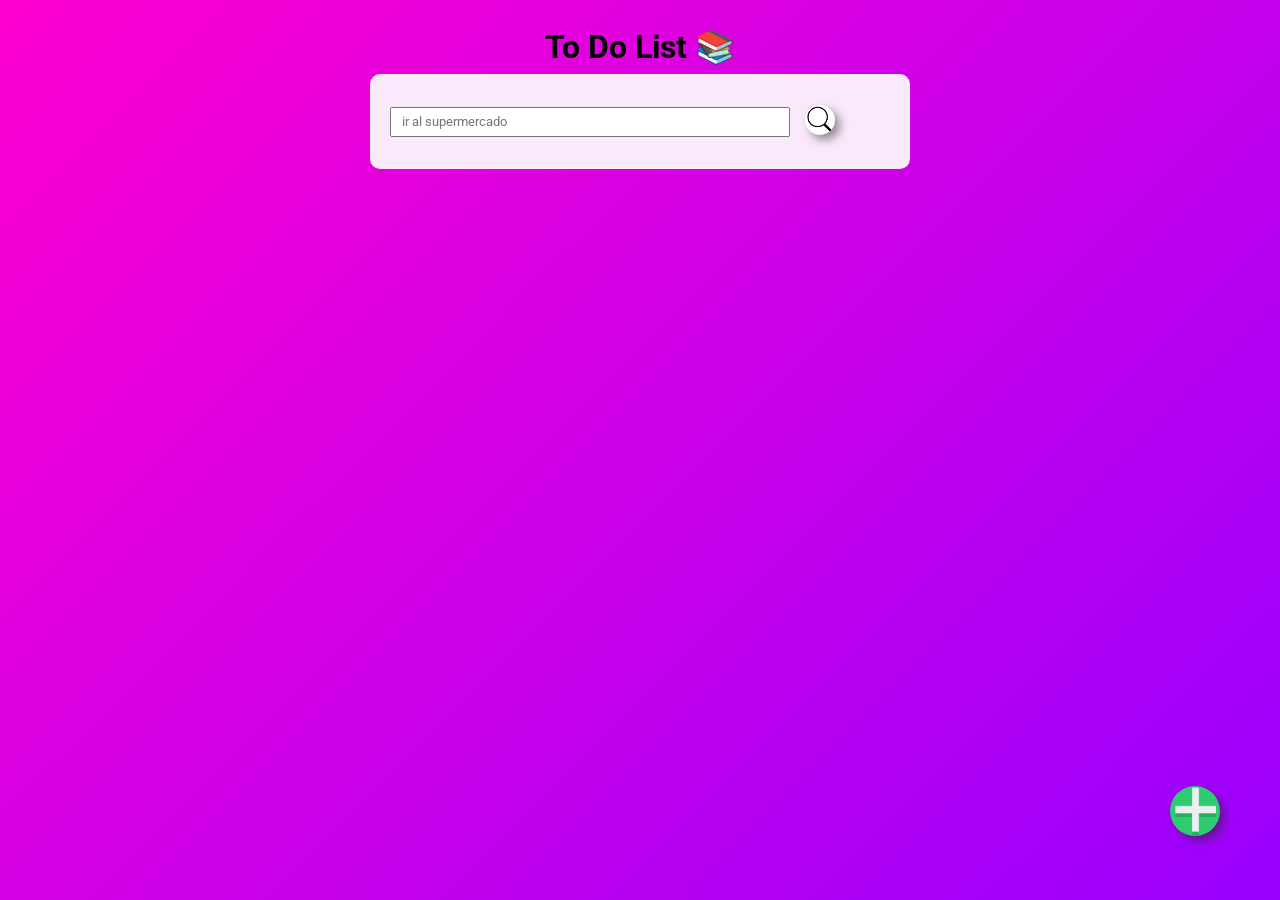
==== src/index.html @ 58e309c1 "starting toDoList" ====
<!DOCTYPE html>
<html lang="en">
<head>
    <meta charset="UTF-8">
    <meta name="viewport" content="width=device-width, initial-scale=1.0">
    <title>ToDo</title>
    <link rel="stylesheet" href="styles.css">
    
</head>
<body>
    <div class="container">
        <div class="divList">
            <h1 class="title">To Do List 📚</h1>
    
            <div class="rowInput">
                <input type="text" id="input-task" placeholder="ir al supermercado" class="inputTask">
                <button onclick="addTask()"><img src="./img/search-img.png" alt="search"></button>
            </div>
            <ul class="taskList" id="task-list">
                <!-- <li></li>
                <li></li>
                <li></li> -->
            </ul>
        </div>
        <div class="floatButton">
            <button onclick="addTask()"><img src="./img/add-signal.png" alt="add task"></button>
        </div>
    </div>



    
    <script src="app.js"></script>
</body>
</html>
---- src/styles.css ----
@import url('https://fonts.googleapis.com/css2?family=Roboto:ital,wght@0,100;0,300;0,400;0,500;0,700;0,900;1,100;1,300;1,400;1,500;1,700;1,900&family=Sahitya:wght@400;700&display=swap');

*{
    margin: 0;
    padding: 0;
    box-sizing: border-box;
    font-family: 'Roboto', sans-serif;
}

h1{
    text-align: center;
    padding: .5rem;
    font-weight: bolder;
    
}

.container{
    width: 100%;
    height: 100vh;
    padding: 20px;
    background-image: linear-gradient(135deg,#ff00d0, #9900ff);
    display: flex;
    justify-content: center;
    align-items: start;
}
.divList{
    display: flex;
    flex-direction: column;
    align-items: center;
    width: 100%;
} 

.rowInput{
    background-color: rgb(250, 233, 250);
    width: 100%;
    max-width: 540px;
    padding: 20px;
    margin-bottom: 20px;
    border-radius: 10px;
}
/* .labelText{
    flex-direction: column;
} */

.rowInput button {
    background-color: transparent;
    border:none;
    padding: 20px;
}
.rowInput img{
    cursor: pointer;
    width: 30px;
    height: 30px;
    border-radius: 50%;
    margin: -9px;
    filter: drop-shadow(5px 5px 5px rgba(40, 40, 40, 0.5));
}
.inputTask{
    width: 80%;
    height: 30px;
    padding: 10px;
}
.floatButton{
    position: fixed;
    bottom: 20px;
    right: 20px;
    margin: 20px;
    padding: 20px;
}
.floatButton button{
    cursor: pointer;
    border: none;
    background-color: transparent;
}
.floatButton img{
    background-color: transparent;
    cursor: pointer;
    border-radius: 50%;
    height: 50px;
    width: 50px;
    filter: drop-shadow(5px 5px 5px rgba(40, 40, 40, 0.5));
    transform: scale();
    transition: transform 1s;
}
.floatButton button :hover{
    transform: scale(1.5);
}
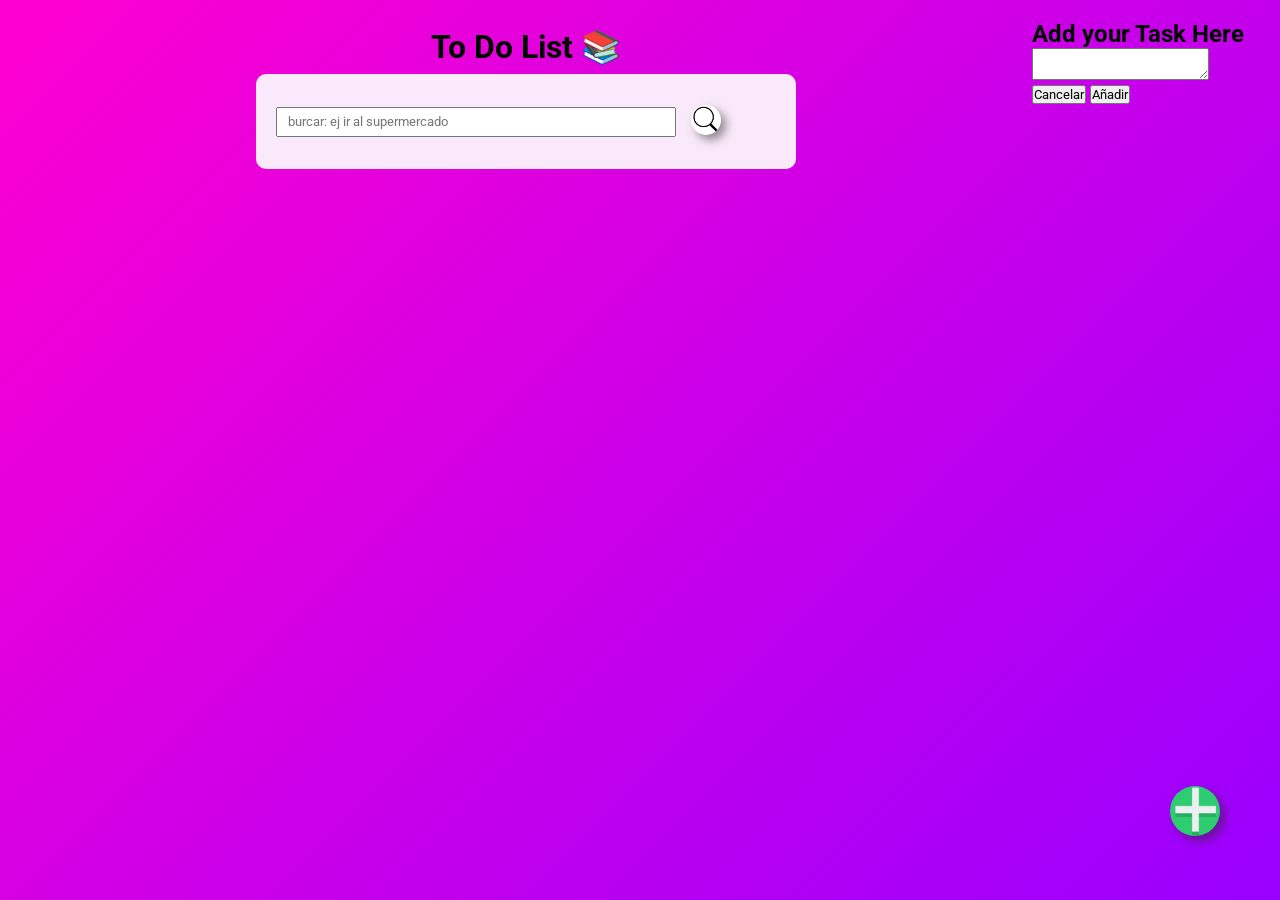
==== commit a9f95cef: "svg icons" ====
--- a/src/index.html
+++ b/src/index.html
@@ -13,8 +13,8 @@
             <h1 class="title">To Do List 📚</h1>
     
             <div class="rowInput">
-                <input type="text" id="input-task" placeholder="ir al supermercado" class="inputTask">
-                <button onclick="addTask()"><img src="./img/search-img.png" alt="search"></button>
+                <input type="text" id="input-task" placeholder="burcar: ej ir al supermercado" class="inputTask">
+                <button onclick="searchTask()"><img src="./img/search-img.png" alt="search"></button>
             </div>
             <ul class="taskList" id="task-list">
                 <!-- <li></li>
@@ -25,6 +25,14 @@
         <div class="floatButton">
             <button onclick="addTask()"><img src="./img/add-signal.png" alt="add task"></button>
         </div>
+        <div class="formModal">
+            <form>
+                <h2>Add your Task Here</h2>
+                <textarea></textarea>
+                <button>Cancelar</button>
+                <button>Añadir</button>
+            </form>
+        </div>
     </div>
 
 
--- a/src/styles.css
+++ b/src/styles.css
@@ -84,4 +84,24 @@
 }
 .floatButton button :hover{
     transform: scale(1.5);
+}
+ul li{
+    list-style: none;
+    font-size:x-large;
+    padding: 10px;
+    cursor: pointer;
+}
+ul li::before{
+    content: "";
+    position: absolute;
+    height: 28px;
+    width: 28px;
+    border-radius: 50%;
+    background-image: url("./img/svg/checked.svg");
+
+}
+ul li span{
+    position: absolute;
+    right: 0;
+    top: 5px;
 }
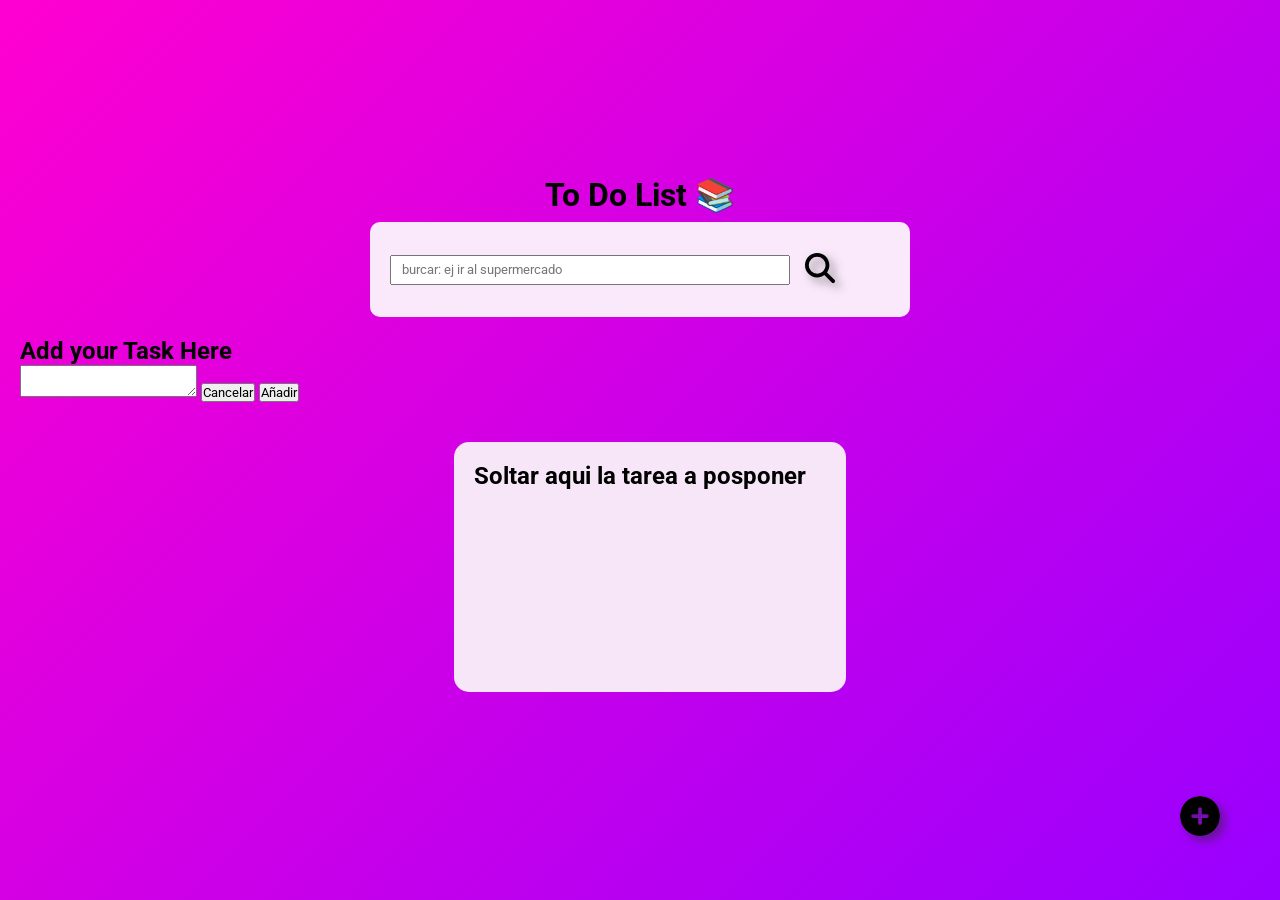
==== commit ac481e23: "draggable and dropzone" ====
--- a/src/index.html
+++ b/src/index.html
@@ -14,16 +14,19 @@
     
             <div class="rowInput">
                 <input type="text" id="input-task" placeholder="burcar: ej ir al supermercado" class="inputTask">
-                <button onclick="searchTask()"><img src="./img/search-img.png" alt="search"></button>
+                <button onclick="searchTask()"><img src="./img/svg/search.svg" alt="search"></button>
             </div>
             <ul class="taskList" id="task-list">
-                <!-- <li></li>
+                <!-- <li>
+                    //<span>
+                        //<button>
+                </li>
                 <li></li>
                 <li></li> -->
             </ul>
         </div>
         <div class="floatButton">
-            <button onclick="addTask()"><img src="./img/add-signal.png" alt="add task"></button>
+            <button onclick="addTask()"><img src="./img/svg/add-signal.svg" alt="add task"></button>
         </div>
         <div class="formModal">
             <form>
@@ -33,6 +36,13 @@
                 <button>Añadir</button>
             </form>
         </div>
+        
+        <div class="content-drop">
+            <div class="dropzone" id="dropzone">
+                <h2>Soltar aqui la tarea a posponer</h2>
+            </div>
+        </div>
+        
     </div>
 
 
--- a/src/styles.css
+++ b/src/styles.css
@@ -20,8 +20,8 @@
     padding: 20px;
     background-image: linear-gradient(135deg,#ff00d0, #9900ff);
     display: flex;
+    flex-direction: column;
     justify-content: center;
-    align-items: start;
 }
 .divList{
     display: flex;
@@ -51,7 +51,6 @@
     cursor: pointer;
     width: 30px;
     height: 30px;
-    border-radius: 50%;
     margin: -9px;
     filter: drop-shadow(5px 5px 5px rgba(40, 40, 40, 0.5));
 }
@@ -76,32 +75,85 @@
     background-color: transparent;
     cursor: pointer;
     border-radius: 50%;
-    height: 50px;
-    width: 50px;
+    height: 40px;
+    width: 40px;
     filter: drop-shadow(5px 5px 5px rgba(40, 40, 40, 0.5));
     transform: scale();
     transition: transform 1s;
 }
 .floatButton button :hover{
-    transform: scale(1.5);
+    transform: scale(1.3);
 }
-ul li{
+.list{
+    display: flex;
     list-style: none;
     font-size:x-large;
+    padding: 5px;
+    margin: 10px;
+    background-color: rgb(246, 230, 248);
+    border-radius: 10px;
+    box-shadow: 5px 5px 10px #340131 ;
+}
+text{
+    margin: 10px;
     padding: 10px;
+}
+.button-checked{
+    height: 20px;
+    width: 20px;
+    padding: 10px;
+    margin: 5px;
+    border:none;
+    background-image: url("./img/svg/checked.svg");
+    background-size: cover;
+    background-position: center;
+    cursor: pointer;
+
+}
+.toggle {
+    text-decoration: line-through;
+}
+.button-cancel{
+    height: 20px;
+    width: 20px;
+    margin: 5px;
+    padding: 10px;
+    border:none;
+    background-image: url("./img/svg/hand.svg");
+    background-size: cover;
+    background-position: center;
+    cursor: pointer;
+
+}
+.button-trash {
+    height: 20px;
+    width: 20px;
+    padding: 10px;
+    margin: 5px;
+    background-image: url("./img/svg/trash.svg");
+    background-size:contain;
+    background-position: center;
+    background-repeat: no-repeat;
+    border:none;
     cursor: pointer;
 }
-ul li::before{
-    content: "";
-    position: absolute;
-    height: 28px;
-    width: 28px;
-    border-radius: 50%;
-    background-image: url("./img/svg/checked.svg");
+.dropzone{
+    justify-content: center;
+    width: 100%;
+    max-width: 540px;
+    height: 250px;
+    margin: 10px;
+    padding: 20px;
+    background-color:rgb(246, 230, 248);
+    border-radius: 15px;
+    
+}
+.content-drop{
+    justify-self: center;
+    align-self: center;
+    margin: 10px;
+    padding: 20px;
+}
 
-}
-ul li span{
-    position: absolute;
-    right: 0;
-    top: 5px;
-}+
+
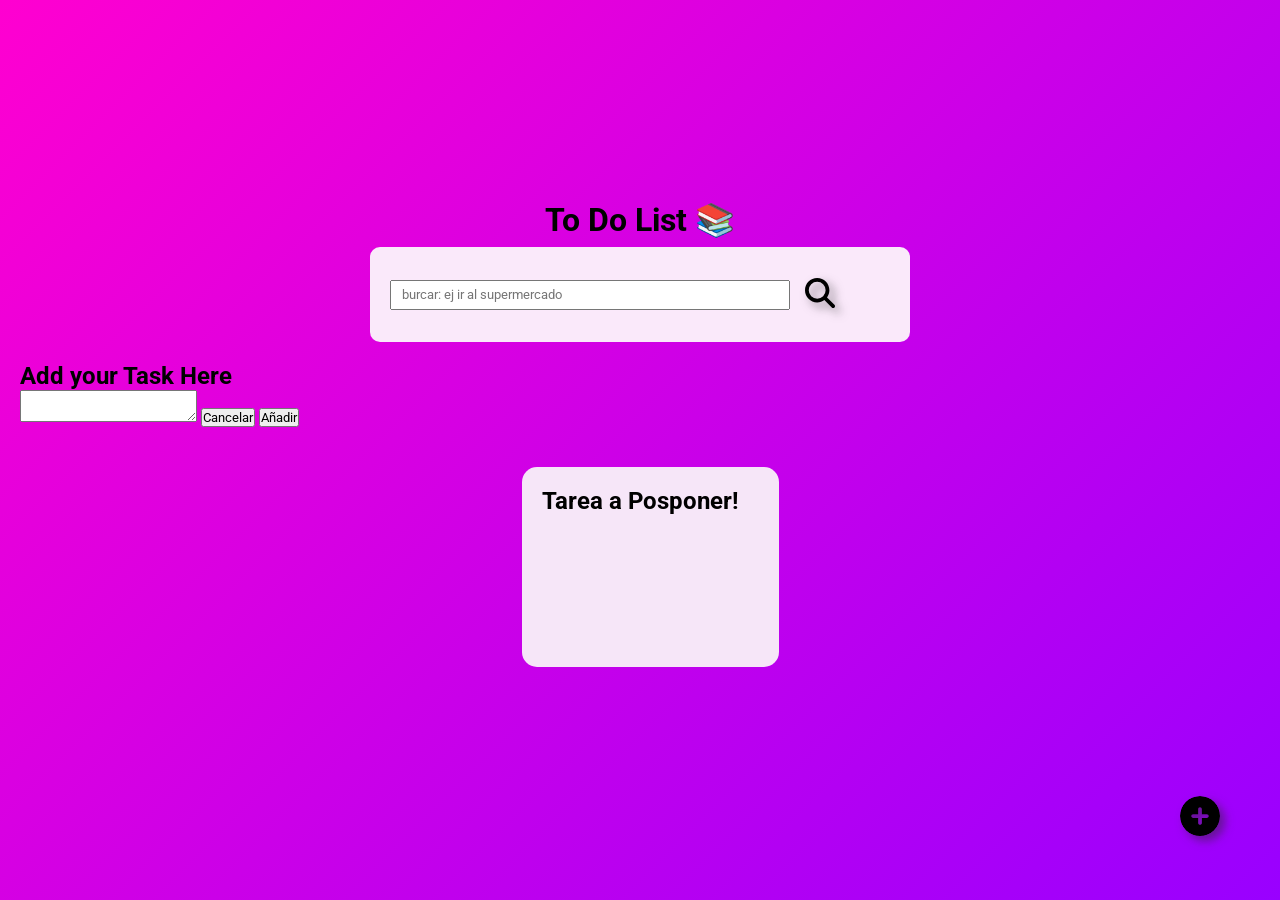
==== commit 81ba3a74: "investigating more about drag and drop" ====
--- a/src/index.html
+++ b/src/index.html
@@ -16,7 +16,7 @@
                 <input type="text" id="input-task" placeholder="burcar: ej ir al supermercado" class="inputTask">
                 <button onclick="searchTask()"><img src="./img/svg/search.svg" alt="search"></button>
             </div>
-            <ul class="taskList" id="task-list">
+            <ul class="taskList" id="draggableUl">
                 <!-- <li>
                     //<span>
                         //<button>
@@ -39,7 +39,7 @@
         
         <div class="content-drop">
             <div class="dropzone" id="dropzone">
-                <h2>Soltar aqui la tarea a posponer</h2>
+                <h2>Tarea a Posponer!</h2>
             </div>
         </div>
         
--- a/src/styles.css
+++ b/src/styles.css
@@ -93,6 +93,7 @@
     background-color: rgb(246, 230, 248);
     border-radius: 10px;
     box-shadow: 5px 5px 10px #340131 ;
+    cursor: grab;
 }
 text{
     margin: 10px;
@@ -113,7 +114,7 @@
 .toggle {
     text-decoration: line-through;
 }
-.button-cancel{
+.button-reload{
     height: 20px;
     width: 20px;
     margin: 5px;
@@ -141,7 +142,7 @@
     justify-content: center;
     width: 100%;
     max-width: 540px;
-    height: 250px;
+    height: 200px;
     margin: 10px;
     padding: 20px;
     background-color:rgb(246, 230, 248);
@@ -154,6 +155,8 @@
     margin: 10px;
     padding: 20px;
 }
+.hidden{
+    display: none;
+}
 
 
-
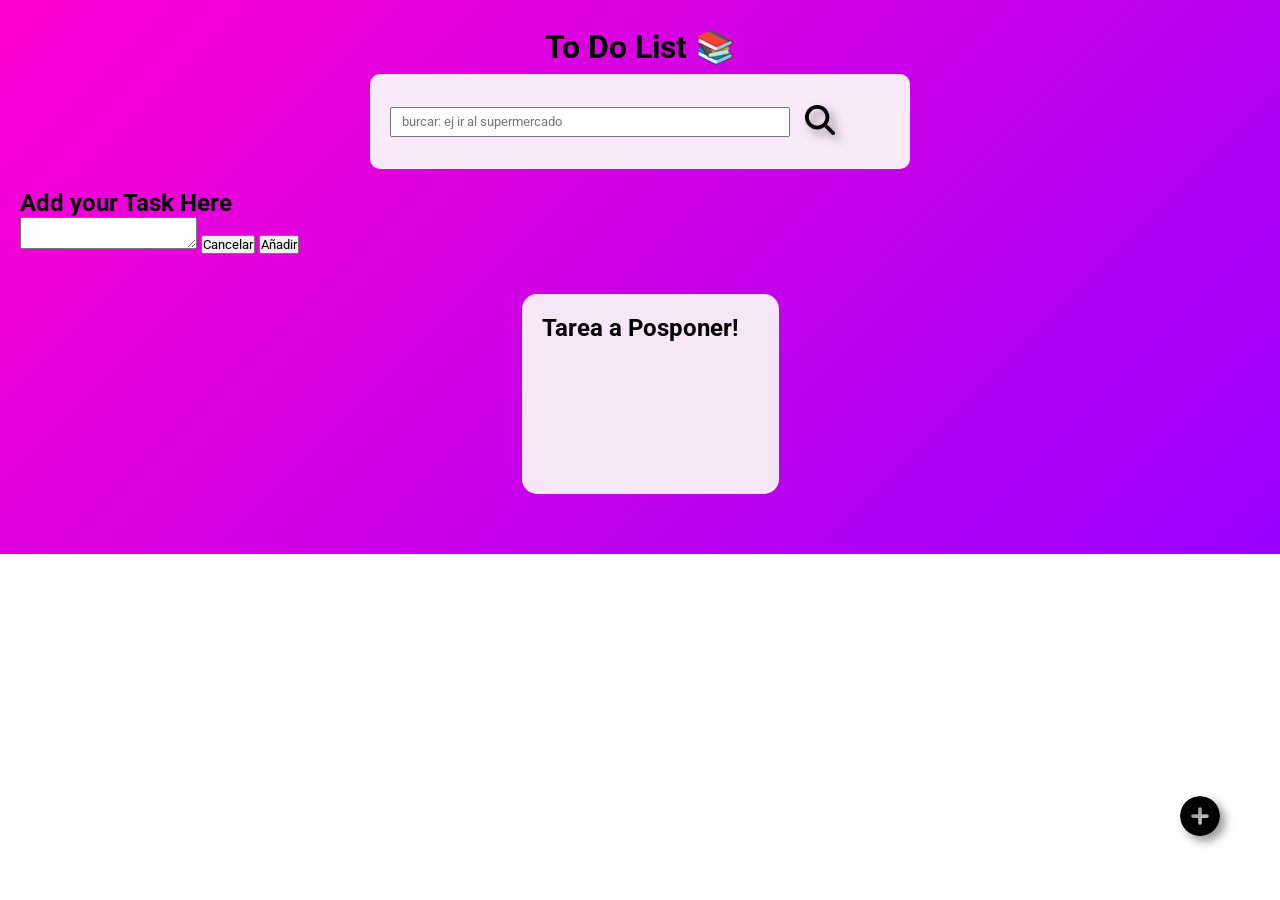
==== commit 17d63cf1: "draggable list" ====
--- a/src/index.html
+++ b/src/index.html
@@ -33,7 +33,7 @@
                 <h2>Add your Task Here</h2>
                 <textarea></textarea>
                 <button>Cancelar</button>
-                <button>Añadir</button>
+                <button onclick="addTask()">Añadir</button>
             </form>
         </div>
         
--- a/src/styles.css
+++ b/src/styles.css
@@ -16,7 +16,7 @@
 
 .container{
     width: 100%;
-    height: 100vh;
+    height: 100%;
     padding: 20px;
     background-image: linear-gradient(135deg,#ff00d0, #9900ff);
     display: flex;
@@ -84,8 +84,23 @@
 .floatButton button :hover{
     transform: scale(1.3);
 }
+.taskList{
+    display: flex;
+    flex-direction: column;
+    justify-content: center;
+}
+.taskList li .button-checked,
+.taskList li .button-trash {
+  display: inline-block; /* Ocultar estos botones en la dropZone */
+}
+
+.taskList li .button-reload {
+  display: none; /* Mostrar el botón de revertir en la dropZone */
+}
 .list{
+    cursor: grab;
     display: flex;
+    justify-content: space-between;
     list-style: none;
     font-size:x-large;
     padding: 5px;
@@ -93,8 +108,8 @@
     background-color: rgb(246, 230, 248);
     border-radius: 10px;
     box-shadow: 5px 5px 10px #340131 ;
-    cursor: grab;
 }
+
 text{
     margin: 10px;
     padding: 10px;
@@ -139,7 +154,6 @@
     cursor: pointer;
 }
 .dropzone{
-    justify-content: center;
     width: 100%;
     max-width: 540px;
     height: 200px;
@@ -149,8 +163,16 @@
     border-radius: 15px;
     
 }
+
+#dropzone li .button-checked,
+#dropzone li .button-trash {
+  display: none; /* Ocultar estos botones en la dropZone */
+}
+
+#dropzone li .button-reload {
+  display: inline-block; /* Mostrar el botón de revertir en la dropZone */
+}
 .content-drop{
-    justify-self: center;
     align-self: center;
     margin: 10px;
     padding: 20px;
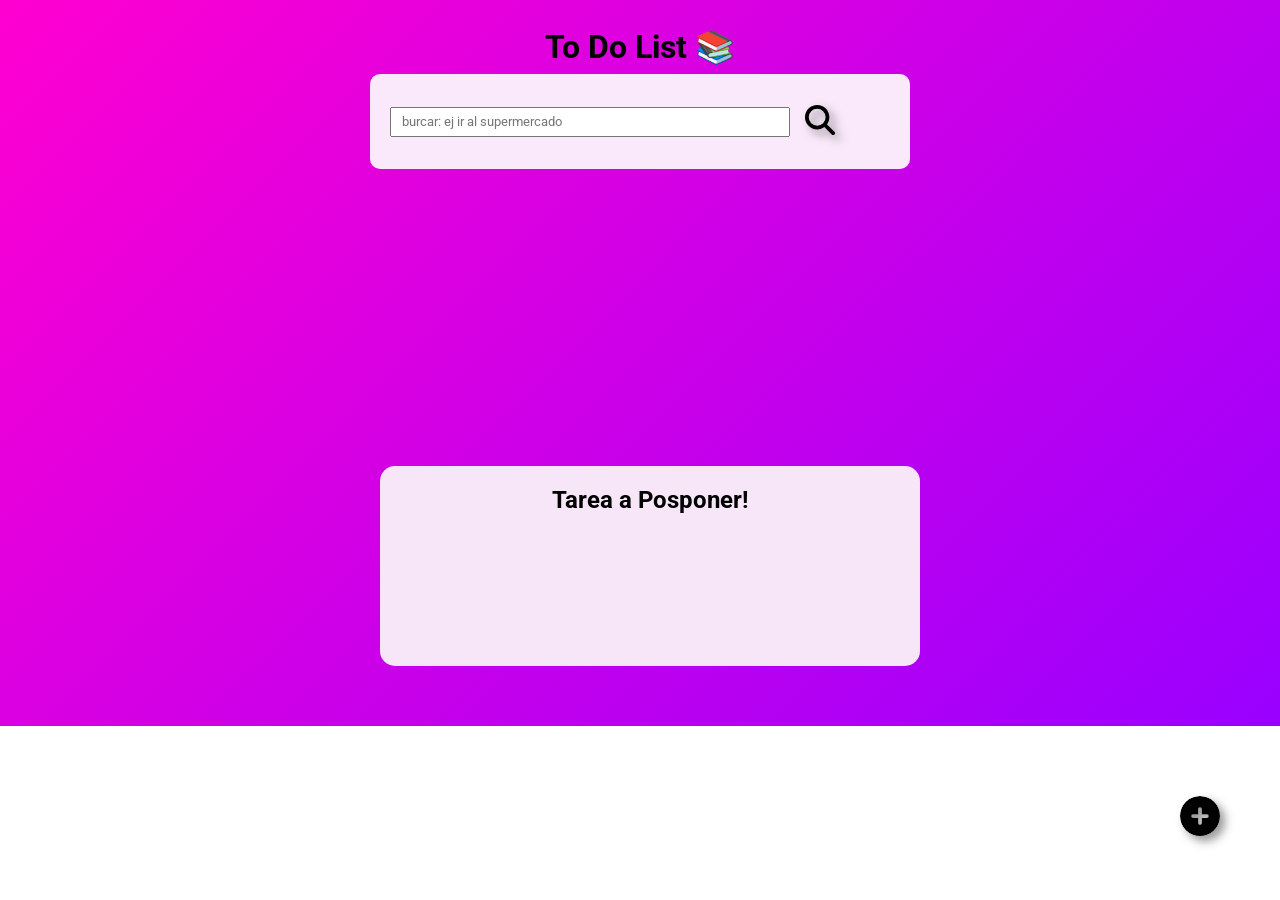
==== commit 4b05f91b: "modal" ====
--- a/src/index.html
+++ b/src/index.html
@@ -26,20 +26,22 @@
             </ul>
         </div>
         <div class="floatButton">
-            <button onclick="addTask()"><img src="./img/svg/add-signal.svg" alt="add task"></button>
+            <button  id="open-modal"><img src="./img/svg/add-signal.svg" alt="add task"></button>
         </div>
-        <div class="formModal">
-            <form>
-                <h2>Add your Task Here</h2>
-                <textarea></textarea>
-                <button>Cancelar</button>
+        <div class="modalContainer" id="modal-container">
+            <form class="formModal">
+                <h2 class="subtitle-h2">Add your Task Here</h2>
+                <textarea class="textarea-modal" id="textareaTask"></textarea>
+                <div>
+                <button id="close-modal">Cancelar</button>
                 <button onclick="addTask()">Añadir</button>
+                </div>
             </form>
         </div>
         
         <div class="content-drop">
             <div class="dropzone" id="dropzone">
-                <h2>Tarea a Posponer!</h2>
+                <h2 class="subtitle-h2">Tarea a Posponer!</h2>
             </div>
         </div>
         
--- a/src/styles.css
+++ b/src/styles.css
@@ -156,7 +156,7 @@
 .dropzone{
     width: 100%;
     max-width: 540px;
-    height: 200px;
+    min-height: 200px;
     margin: 10px;
     padding: 20px;
     background-color:rgb(246, 230, 248);
@@ -173,12 +173,53 @@
   display: inline-block; /* Mostrar el botón de revertir en la dropZone */
 }
 .content-drop{
-    align-self: center;
-    margin: 10px;
-    padding: 20px;
+    display: flex;
+    justify-content: center;
+    width: 100%;
+    margin: 10px;
+    padding: 20px;
+}
+.subtitle-h2 {
+    text-align: center;
 }
 .hidden{
     display: none;
 }
-
-
+.modalContainer{
+    display: flex;
+    justify-content: center;
+    z-index: -1;
+    opacity: 0;
+}
+.formModal{
+    width: 100%;
+    max-width: 540px;
+}
+.textarea-modal {
+    width: 100%;
+    max-width: 540px;
+    min-height: 150px;
+    border-radius: 10px;
+    border: none;
+    display: block;
+    background-color:rgb(246, 230, 248);
+}
+.formModal button{
+    background-color:rgb(239, 181, 247);
+    border: none;
+    border-radius: 10px;
+    padding: 10px;
+    margin: 10px;
+    font-size: medium;
+    width: 150px;
+}
+.formModal div{
+    display: flex;
+    justify-content: space-evenly;
+}
+
+.mostrarModal {
+    z-index: 1;
+    opacity: 0.9;
+    background-color: black;
+}
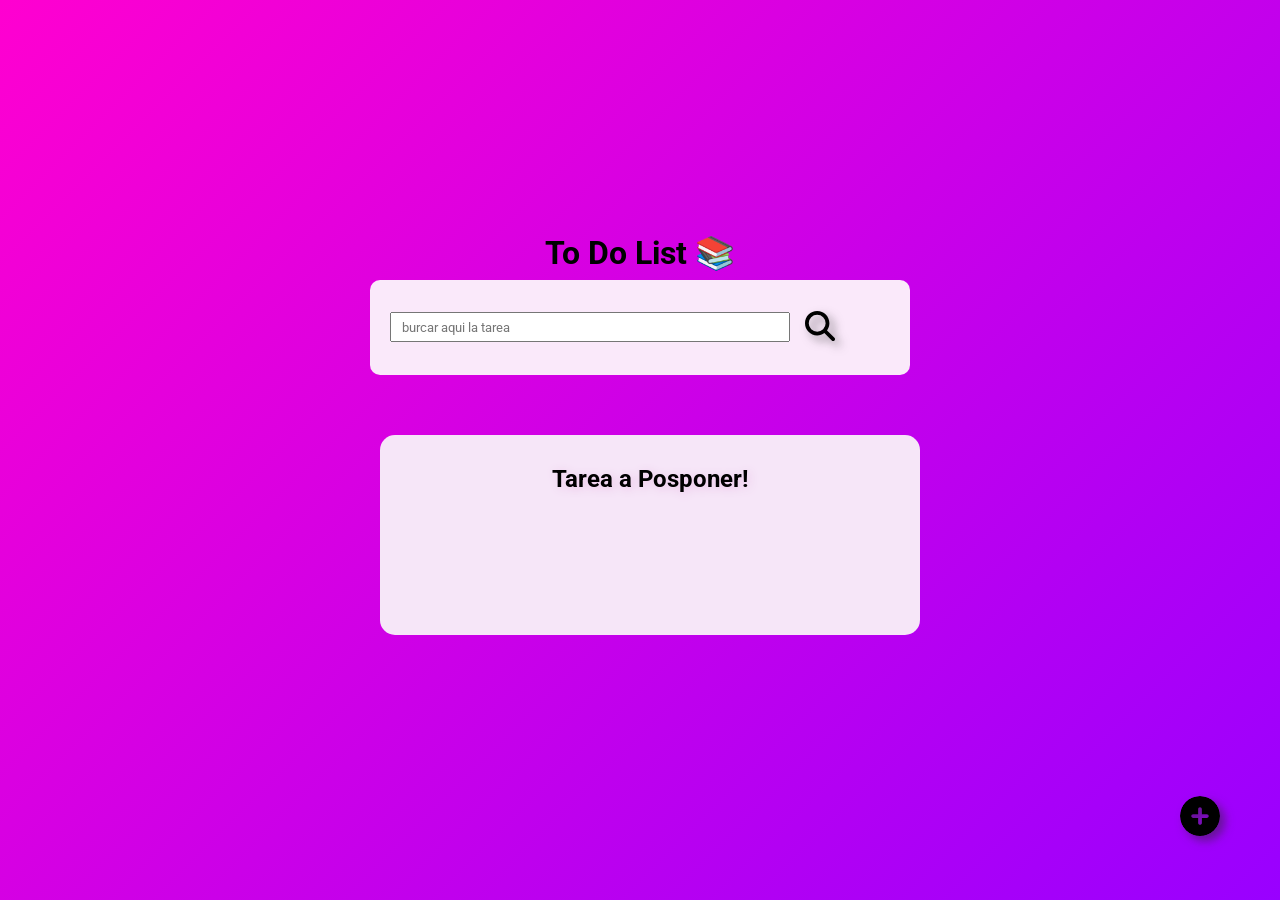
==== commit 93d446ce: "localstorage" ====
--- a/src/index.html
+++ b/src/index.html
@@ -13,7 +13,7 @@
             <h1 class="title">To Do List 📚</h1>
     
             <div class="rowInput">
-                <input type="text" id="input-task" placeholder="burcar: ej ir al supermercado" class="inputTask">
+                <input type="text" id="input-task" placeholder="burcar aqui la tarea" class="inputTask">
                 <button onclick="searchTask()"><img src="./img/svg/search.svg" alt="search"></button>
             </div>
             <ul class="taskList" id="draggableUl">
--- a/src/styles.css
+++ b/src/styles.css
@@ -16,9 +16,11 @@
 
 .container{
     width: 100%;
-    height: 100%;
+    min-height: 100vh;
     padding: 20px;
     background-image: linear-gradient(135deg,#ff00d0, #9900ff);
+    background-size: cover;
+    background-repeat: no-repeat;
     display: flex;
     flex-direction: column;
     justify-content: center;
@@ -100,7 +102,7 @@
 .list{
     cursor: grab;
     display: flex;
-    justify-content: space-between;
+    justify-content: space-evenly;
     list-style: none;
     font-size:x-large;
     padding: 5px;
@@ -181,25 +183,43 @@
 }
 .subtitle-h2 {
     text-align: center;
+    padding: 10px;
+    filter: drop-shadow(2px 2px 5px rgb(234, 192, 230));
 }
 .hidden{
     display: none;
 }
 .modalContainer{
+    position: fixed;
+    top: 0;
+    left: 0;
+    right: 0;
+    bottom: 0;
+    width: 100%;
+    height: auto;
     display: flex;
     justify-content: center;
     z-index: -1;
     opacity: 0;
 }
 .formModal{
-    width: 100%;
-    max-width: 540px;
+    padding-top: 100px;
+    padding-left: 20px;
+    padding-right: 20px;
+    width: 100%;
+    max-width: 540px;
+}
+.formModal h2{
+    color:rgb(246, 230, 248);
 }
 .textarea-modal {
     width: 100%;
     max-width: 540px;
     min-height: 150px;
     border-radius: 10px;
+    text-align: center;
+    font-size: larger;
+    font-weight: 500;
     border: none;
     display: block;
     background-color:rgb(246, 230, 248);
@@ -220,6 +240,6 @@
 
 .mostrarModal {
     z-index: 1;
-    opacity: 0.9;
-    background-color: black;
-}
+    opacity: 97%;
+    background-color: rgb(101, 3, 93);
+}
